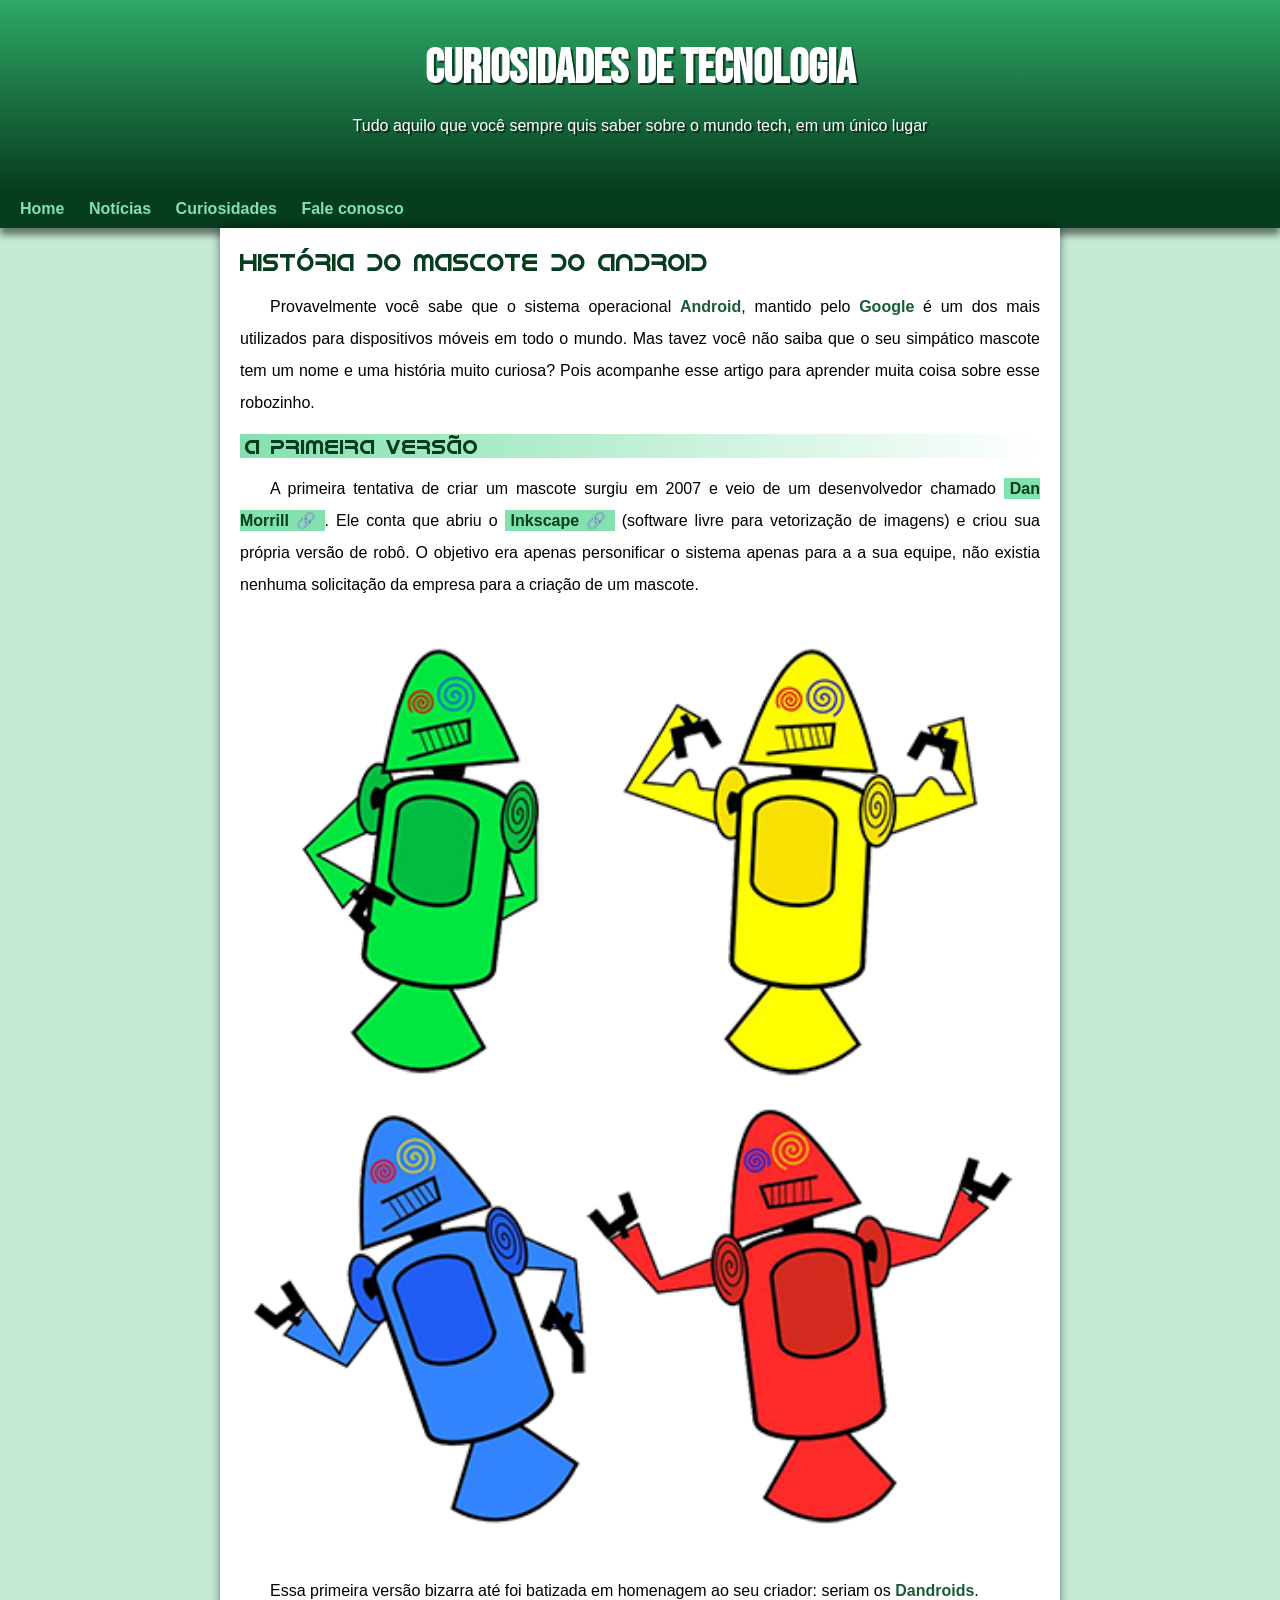
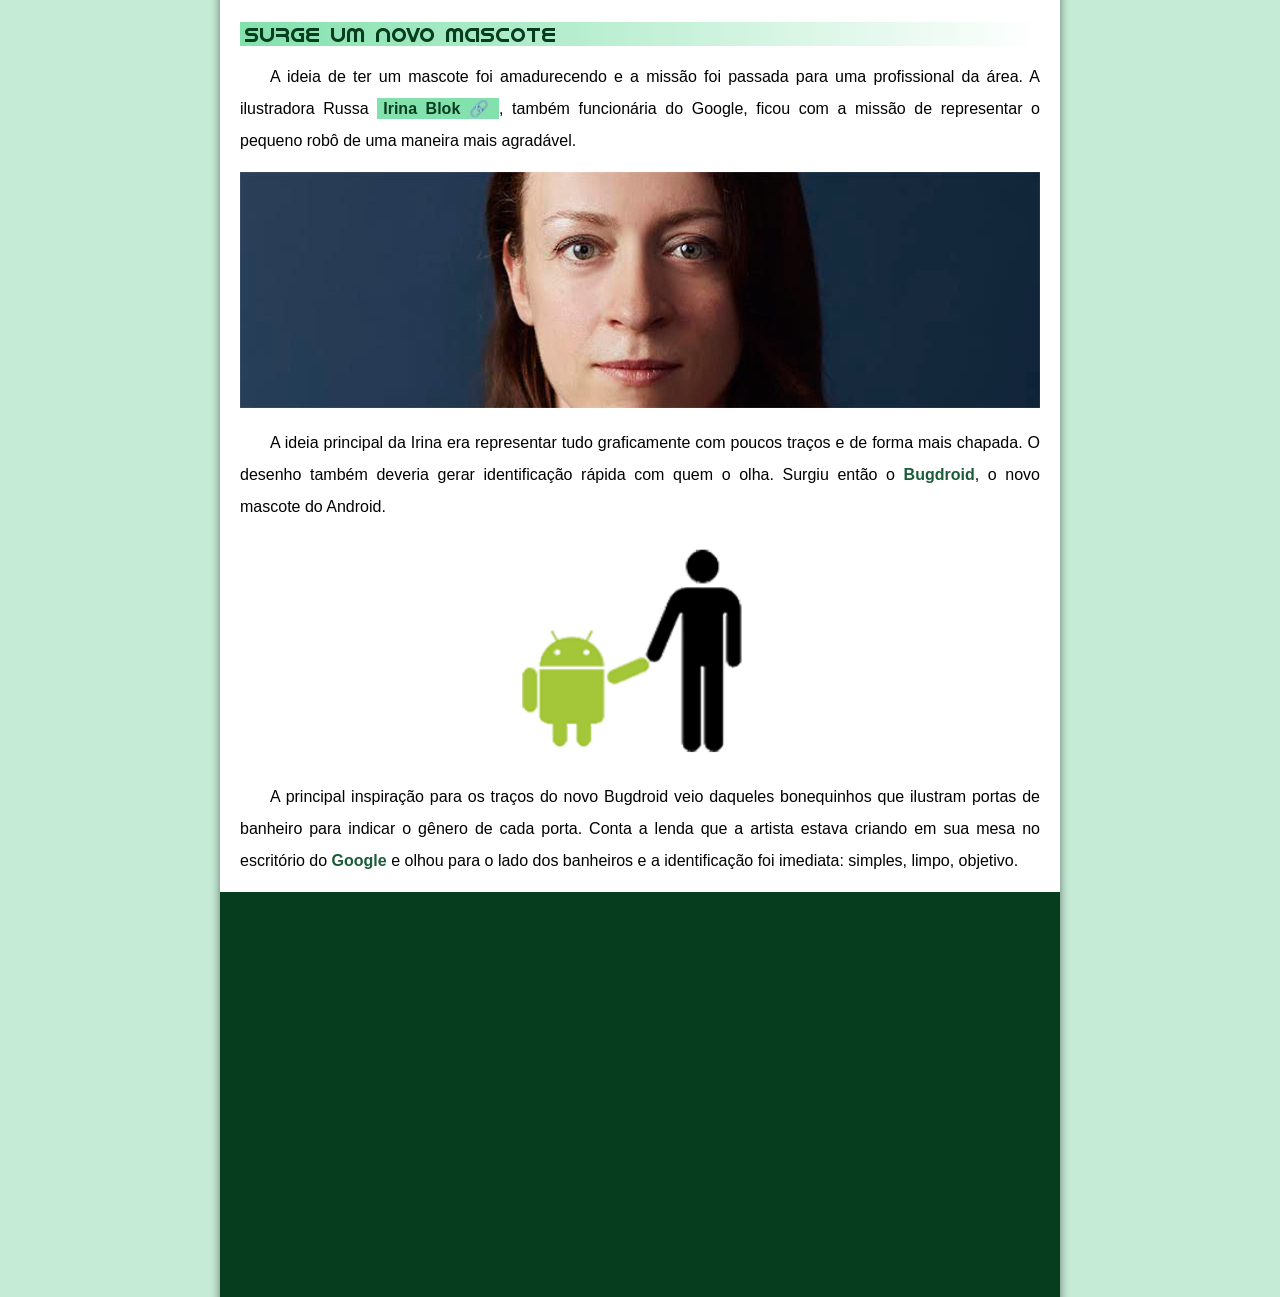
==== index.html @ d7573a48 "alteração" ====
<!DOCTYPE html>
<html lang="pt-br">
<head>
    <meta charset="UTF-8">
    <meta name="viewport" content="width=device-width, initial-scale=1.0">
    <title>Como surgiu o mascote android</title>
    <link rel="shortcut icon" href="imagens/favicon.ico" type="image/x-icon">
    <link rel="stylesheet" href="estilo/style.css">
</head>
<body>
    <header> <!-- <header></header> – Essas tags definem um cabeçalho. Portanto, todo conteúdo que estiver dentro dela faz parte de um cabeçalho, podendo ser utilizado dentro de outras sessões. Não confundir com as tags <head>; -->
        <h1>Curiosidades de tecnologia</h1>
        <p>Tudo aquilo que você sempre quis saber sobre o mundo tech, em um único lugar</p>
    </header>
    <nav> <!-- <nav></nav> – Essa tag define um conteúdo de navegação. Portanto, é muito utilizado em conjunto com listas e na criação de menus; -->
        <a href="">Home</a>
        <a href="">Notícias</a>
        <a href="">Curiosidades</a>
        <a href="">Fale conosco</a>
    </nav>
    <main>
        <article> <!--<article></article> – Essas tags definem um artigo da sua página. Nesse sentido, são utilizadas para separar o conteúdo da sua página. Muito utilizado principalmente por blogs ou páginas de conteúdo;-->
        <h1>História do Mascote do Android</h1>

        <p>Provavelmente você sabe que o sistema operacional <STRONG>Android</STRONG>, mantido pelo <strong>Google</strong> é um dos mais utilizados para dispositivos móveis em todo o mundo. Mas tavez você não saiba que o seu simpático mascote tem um nome e uma história muito curiosa? Pois acompanhe esse artigo para aprender muita coisa sobre esse robozinho.</p>

        <h2>A primeira versão</h2>

        <p>A primeira tentativa de criar um mascote surgiu em 2007 e veio de um desenvolvedor chamado <a href="https://androidcommunity.com/dan-morrill-shows-us-the-android-mascot-that-almost-was-20130103/" target="_blank" class="externo">Dan Morrill</a>. Ele conta que abriu o <a href="https://inkscape.org/pt-br/" target="_blank" class="externo">Inkscape</a> (software livre para vetorização de imagens) e criou sua própria versão de robô. O objetivo era apenas personificar o sistema apenas para a a sua equipe, não existia nenhuma solicitação da empresa para a criação de um mascote.</p>

        <picture>
            <source media="(max-width: 680px)" srcset="imagens/dan-droids-pq.png">
            <img src="imagens/dan-droids.png" alt="primeiro mascote do android"></picture>

        <p>Essa primeira versão bizarra até foi batizada em homenagem ao seu criador: seriam os <strong>Dandroids</strong>.</p>

        <h2>Surge um novo mascote</h2>

        <p>A ideia de ter um mascote foi amadurecendo e a missão foi passada para uma profissional da área. A ilustradora Russa <a href="https://www.irinablok.com/" target="_blank" class="externo">Irina Blok</a>, também funcionária do Google, ficou com a missão de representar o pequeno robô de uma maneira mais agradável.</p>

        <picture>
            <source media="(max-width: 400px)" srcset="irina-blok-pq.png">
            <img src="imagens/irina-blok.jpg" alt="Irina Block, criadora do Bugdroid"></picture>

        <p>A ideia principal da Irina era representar tudo graficamente com poucos traços e de forma mais chapada. O desenho também deveria gerar identificação rápida com quem o olha. Surgiu então o <strong>Bugdroid</strong>, o novo mascote do Android.</p>

        <img src="imagens/bugdroid.png" class="pequena" alt="Bugdroid">

        <p>A principal inspiração para os traços do novo Bugdroid veio daqueles bonequinhos que ilustram portas de banheiro para indicar o gênero de cada porta. Conta a lenda que a artista estava criando em sua mesa no escritório do <strong>Google</strong> e olhou para o lado dos banheiros e a identificação foi imediata: simples, limpo, objetivo.</p>

        <div class="video"><iframe width="560" height="315" src="https://www.youtube.com/embed/l2UDgpLz20M?si=YPhfLbSZzBljymjd" title="YouTube video player" frameborder="0" allow="accelerometer; autoplay; clipboard-write; encrypted-media; gyroscope; picture-in-picture; web-share" referrerpolicy="strict-origin-when-cross-origin" allowfullscreen></iframe></div>

                
        <aside> <!--<aside></aside> – Essas tags representam uma seção de uma página cujo conteúdo é tangencialmente relacionado ao conteúdo do seu entorno, que poderia ser considerado separado do conteúdo;-->
            <h3>Quer aprender mais?</h3>
            <p>Outro assunto curioso em relação ao Android é que cada versão sempre foi nomeada em homenagem a um doce, em ordem alfabética a partir da versão 1.5 até a 9.0.</p>
        <ul> 
            <li>
                1.5 - <abbr title="Bolo de copo">Cupcake</abbr>
            </li>
            <li>
                1.6 - <abbr title="Rosquinha">Donut</abbr>
            </li>
            <li>
                3.0 - <abbr title="Bomba">Eclair</abbr>
            </li>
            <li>
                2.2 - <abbr title="Iogurte congelado">Froyo</abbr>
            </li>
            <li>
                2.3 - <abbr title="Biscoito de gengibre">Gingerbread</abbr>
            </li>
            <li>
                3.0 - <abbr title="Favo de mel">Honeycomb</abbr>
            </li>
            <li>
                4.0 - <abbr title="Sanduíche de sorvete">Ice Cream Sandwich</abbr>
            </li>
            <li>
                4.1 - <abbr title="Jujuba">Jelly Bean</abbr>
            </li>
            <li>
                4.4 - <abbr title="Kitkat">KitKat</abbr>
            </li>
            <li>
                5.0 - <abbr title="Pirulito">Lolipop</abbr>
            </li>
            <li>
                6.0 - <abbr title="Masrshmallow">Marshmallow</abbr>
            </li>
            <li>
                7.0 - <abbr title="Torrone">Nougat</abbr>
            </li>
            <li>
                8.0 - <abbr title="Oreo">Oreo</abbr>
            </li>
            <li>
                9.0 - <abbr title="Torta">Pie</abbr>
            </li>
        </ul>
            <p>Infelizmente, o <strong>Android Q</strong> não existiu, pois o Google resolveu pôr fim a essa divertida prática e começou a usar numerações, o que deu origem ao Android 10.
            </p>

            
                <p>Acesse aqui o site <a href="https://developer.android.com/about/versions/10?hl=pt-br" target="_blank" class="externo">Android History</a> para conhecer a sequência das versões "adocicadas" e o que cada uma trouxe para o sistema Android.</p>
            

        </aside>
        

       
            <p>Então é isso! Espero que você tenha gostado do nosso artigo com essa curiosidade sobre o sistema Android e seu simpático mascote.</p>
              
      </article>
    </main>
    <footer>
        <p>Site criado por <a href="https://github.com/gustavoguanabara" target="_blank" class="externo">Gustavo Guanabara</a> para o <a href="https://www.youtube.com/c/CursoemV%C3%ADdeo" target="_blank" class="externo">Curso em Video</a></p>
    </footer>
</body>
</html>
---- estilo/style.css ----
@charset "UTF=8";
@import url(https://fonts.googleapis.com/css2?family=Bebas+Neue&display=swap);

@font-face {
    font-family: 'Android';
    src: url('../fontes/idroid.otf');
    font-weight: normal;
}

:root{
    --cor0: #c5ebd6;
    --cor1: #83e1ad;
    --cor2: #3ddc84;
    --cor3: #2fa866;
    --cor4: #1a5c37;
    --cor5: #063d1e;

    --font-padrao: arial, verdana, helvetica, sans-serif;
    --font-destaque: 'Bebas Neue';
    --font-android: 'Android';    
} 

*{
    margin: 0px;
    padding: 0px;
}

/* :root e * são configurações globais */

body{
    background-color: var(--cor0);
    font-family: var(--font-padrao);
}

a.externo::after {
    content: '\00A0\1F517';
}

main p {
    margin: 15px 0px 15px 0px;
    text-align: justify;
    text-indent: 30px; 
    /* Text-ident serve para dar recuo ao inicio do paragrafo */
    line-height: 2em;
    font-size: 1em;
}

header{
    background-image: linear-gradient(to bottom, var(--cor3), var(--cor5));
    min-height: 150px;
    text-align: center;
    padding-top: 40px;
}

header > h1{
    color: white;
    font-family: var(--font-destaque);
    font-size: 3em;
    margin-bottom: 20px;
    text-shadow: 2px 2px 0px rgba(0, 0, 0, 0.562);
}

header > p {
    color: white;
    font-family: var(--font-padrao);
    font-size: 1,2em;
    max-width: 700px;
    padding-right: 10px;
    padding-left: 10px;
    margin: auto;
    margin-bottom: 30px
    ;
    text-shadow: 2px 2px 0px rgba(0, 0, 0, 0.562);
}

nav {
        background-color: var(--cor5);
        padding: 10px;
        box-shadow: 0px 7px 7px rgba(0, 0, 0, 0.507);
}

nav > a{
    color: var(--cor1);
    padding: 10px;
    text-decoration: none;
    border-radius: 5px;
    font-weight: bold;
    transition-duration: 0,5s;

}

nav > a:hover {
    background-color: var(--cor3);
    color: var(--cor5);
}

main{
    min-width: 300px;
    max-width: 800px;
    padding: 20px;
    margin: auto;
    background-color: white;
    box-shadow: 0px 0px 10px rgba(0, 0, 0, 0.5);
    border-bottom-left-radius: 10px;
    border-bottom-right-radius: 10px;

}

main h1 {
    color: var(--cor5);
    font-family: var(--font-android);
    font-weight: normal;
}

main h2 {
    color: var(--cor5);
    font-family: var(--font-android);
    font-size: 1.3em;
    background-image: linear-gradient( to right, var(--cor1), transparent);
    text-indent: 5px;
    font-weight: normal;
}

main strong {
    color: var(--cor4);
    font-weight: bold;
}

main a {
    text-decoration: none;
    font-weight: bold;
    color: var(--cor5);
    background-color: var(--cor1);  
    padding: 2px 6px;
}

main a:hover {   
    color: var(--cor4);
    text-decoration: underline;
}

main img{
    width: 100%;
}

main img.pequena {
   max-width: 350px;
    display: block;
    margin: auto;
}

div.video {
    background-color: var(--cor5);
    margin: 0px -20px 30px -20px;
    padding: 20px;
    padding-bottom: 56%;
    position: relative;
    
}

div.video > iframe {
    position: absolute;
    top: 5%;
    left: 5%;
    width: 90%;
    height: 90%;


}

aside {
    background-color: var(--cor1);
    padding: 10px;
    border-radius: 10px;
    box-shadow: 3px 3px 5px rgba(0, 0, 0, 0.404);
}

aside h3{
    background-color: var(--cor4);
    color: white;
    padding: 5px;
    margin: -10px -10px 0px -10px;
    border-radius: 10px 10px 0px 0px;
}
aside ul{
    list-style-position: inside;
    columns: 2;
    list-style-type: '\2714';
    
}

footer {
    background-color: var(--cor5);
    color: white;
    text-align: center;
    font-size: 0.8em;
    padding: 5px;
}

footer a{
    color: white;
    font-weight: bold;
    text-decoration: none;
}

footer a:hover {
    text-decoration: underline;
    color: var(--cor1);
}
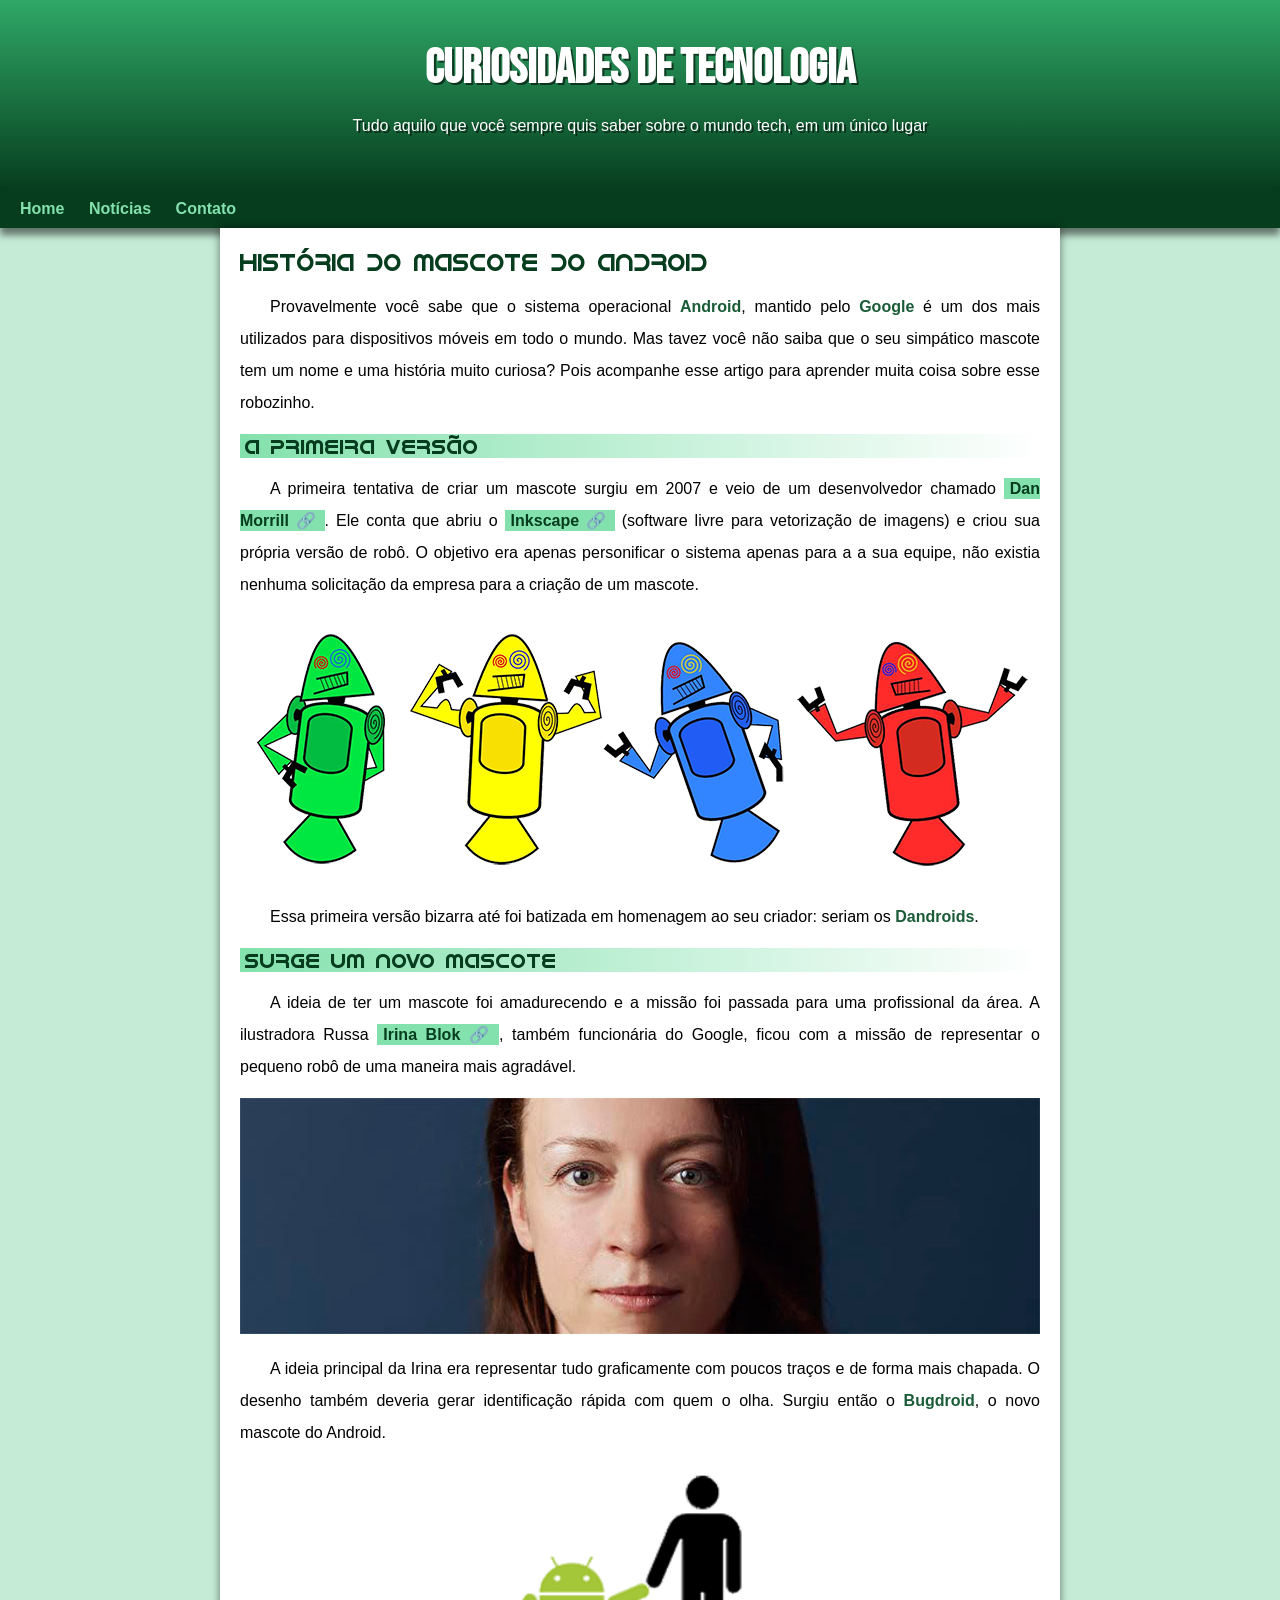
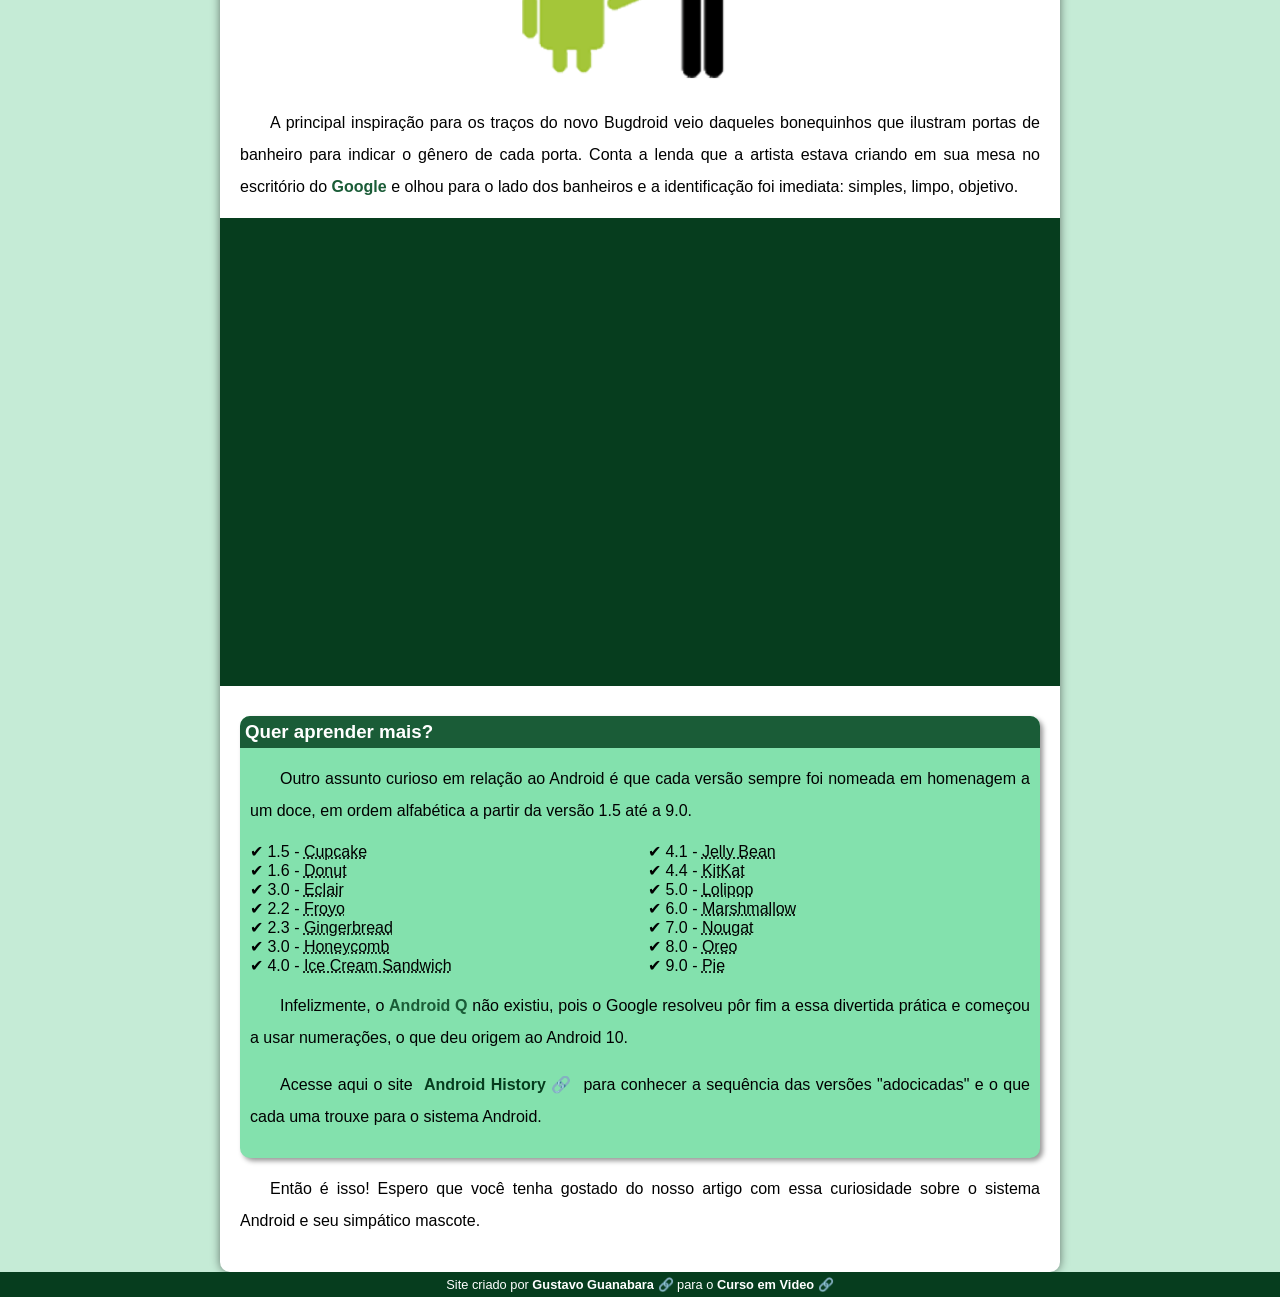
==== commit 63b93cf3: "Alteração border Header p , de margin-bottom para padding-bottom" ====
--- a/index.html
+++ b/index.html
@@ -15,8 +15,7 @@
     <nav> <!-- <nav></nav> – Essa tag define um conteúdo de navegação. Portanto, é muito utilizado em conjunto com listas e na criação de menus; -->
         <a href="">Home</a>
         <a href="">Notícias</a>
-        <a href="">Curiosidades</a>
-        <a href="">Fale conosco</a>
+         <a href="">Contato</a>
     </nav>
     <main>
         <article> <!--<article></article> – Essas tags definem um artigo da sua página. Nesse sentido, são utilizadas para separar o conteúdo da sua página. Muito utilizado principalmente por blogs ou páginas de conteúdo;-->
--- a/estilo/style.css
+++ b/estilo/style.css
@@ -68,8 +68,7 @@
     padding-right: 10px;
     padding-left: 10px;
     margin: auto;
-    margin-bottom: 30px
-    ;
+    padding-bottom: 30px;
     text-shadow: 2px 2px 0px rgba(0, 0, 0, 0.562);
 }
 
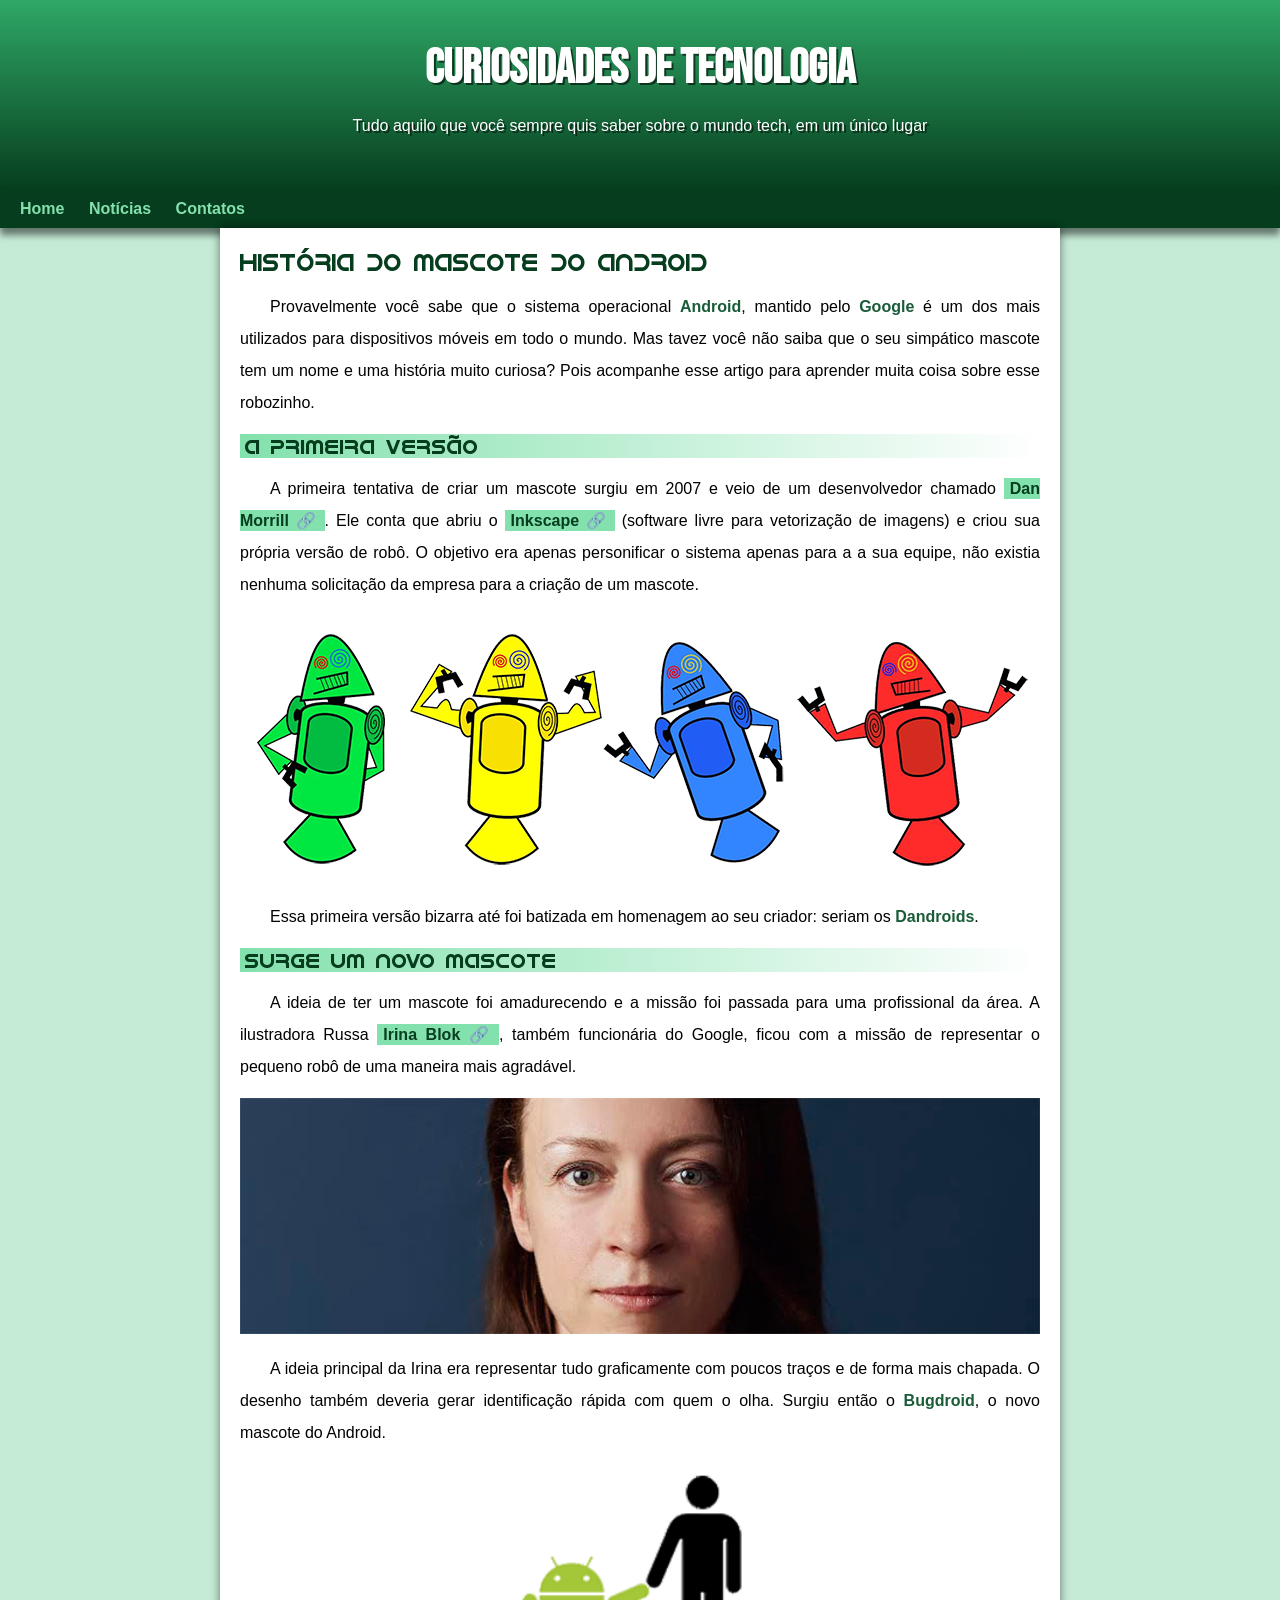
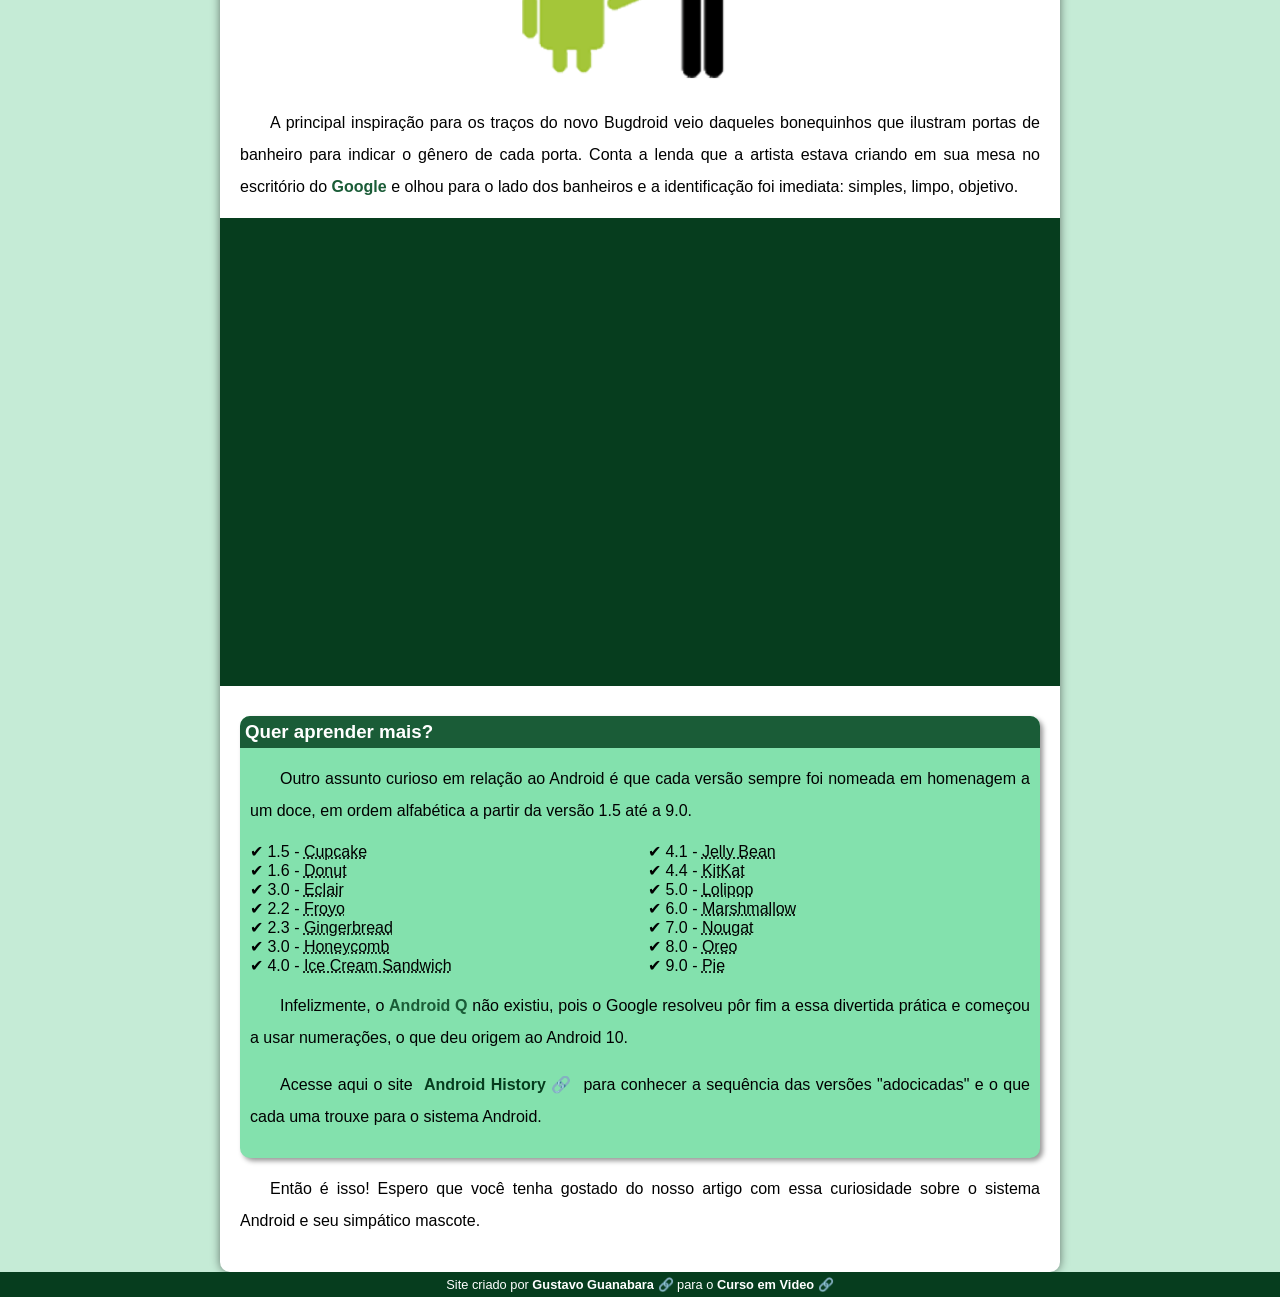
==== commit 872713a6: "ok" ====
--- a/index.html
+++ b/index.html
@@ -15,7 +15,7 @@
     <nav> <!-- <nav></nav> – Essa tag define um conteúdo de navegação. Portanto, é muito utilizado em conjunto com listas e na criação de menus; -->
         <a href="">Home</a>
         <a href="">Notícias</a>
-         <a href="">Contato</a>
+         <a href="">Contatos</a>
     </nav>
     <main>
         <article> <!--<article></article> – Essas tags definem um artigo da sua página. Nesse sentido, são utilizadas para separar o conteúdo da sua página. Muito utilizado principalmente por blogs ou páginas de conteúdo;-->
